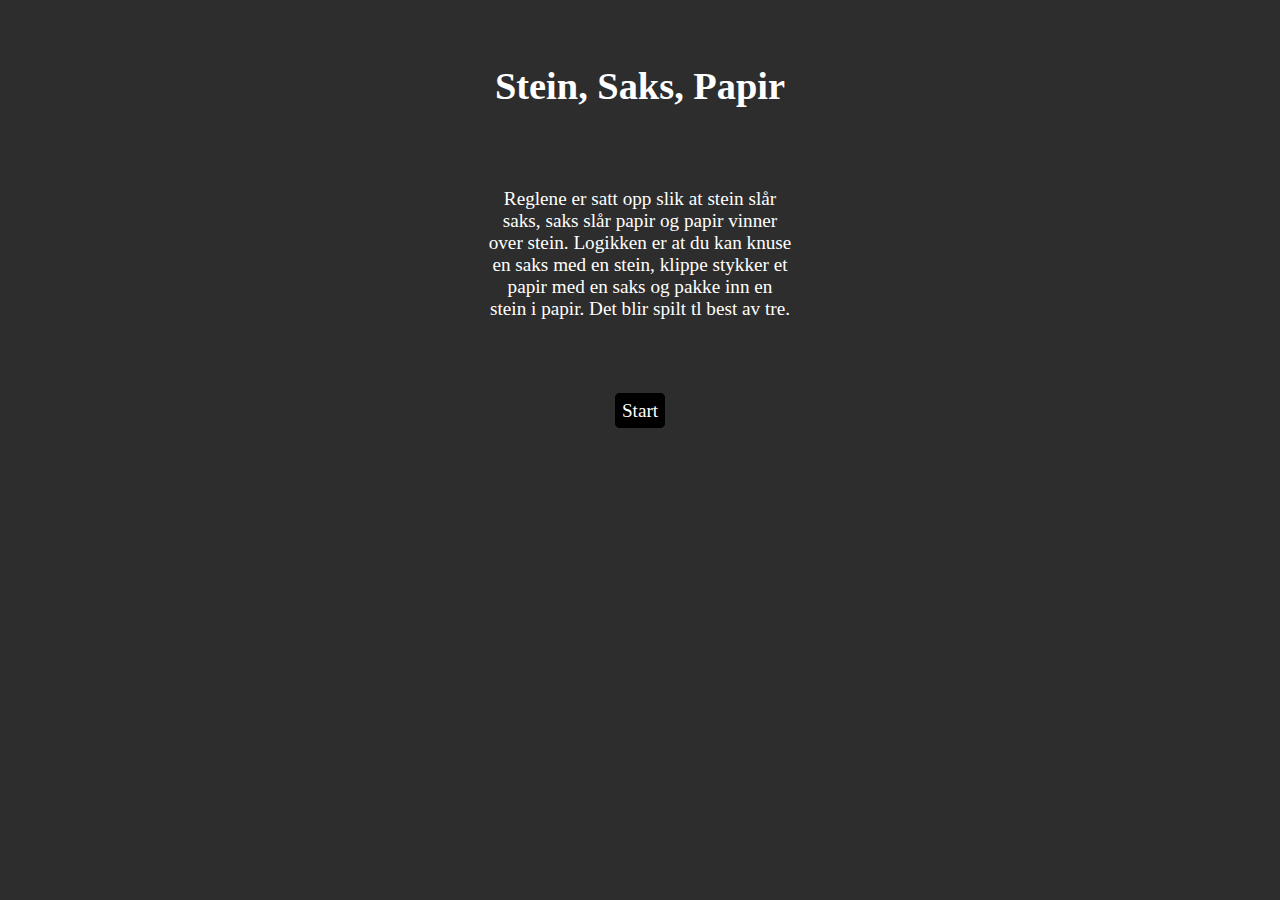
==== html/index.html @ 8ad82794 "første iterasjon" ====
<html lang="en">
<head>
    <meta charset="UTF-8">
    <meta name="viewport" content="width=device-width, initial-scale=1.0">
    <link rel="stylesheet" href="../CSS/style.css">
    <title>Stein, Saks, Papir</title>
</head>
<body>
    <h1>Stein, Saks, Papir</h1>

    <div class="desc">
        Reglene er satt opp slik at stein slår saks, saks slår papir og papir vinner over stein. Logikken er at du kan knuse en saks med en stein, 
        klippe stykker et papir med en saks og pakke inn en stein i papir. Det blir spilt tl best av tre.
    </div>

    <a class="start" href="./game.html">Start</a>

    
</body>
</html>
---- CSS/style.css ----
body{
    text-align: center;
    color: white;
    background-color: rgba(0, 0, 0, 0.822);
    font-size: 1.2rem;
}

.desc{
    margin: 5rem;
    margin-left: 30rem;
    margin-right: 30rem;
}

.start{
    text-decoration: none;
    color: white;
    border: solid black;    
    border-radius: 5px;
    padding: 4px;
    background-color: black;
}

h1{
    margin-top: 4rem;
}

.players{
    margin-top: 5rem;
}

.players > *{
    width: 300px;
    border: solid black;
    border-radius: 5px;
}

.p1{
    margin-right: 100px;
}

.ready{
    margin-top: 3rem;
    border: solid rgb(248, 40, 40);
    border-radius: 5px;
    font-size: 1.5rem;
    background-color: rgb(248, 40, 40);
}

.choose{
    margin-top: 1rem;
}

.choose > *{
    margin: 5px;
}
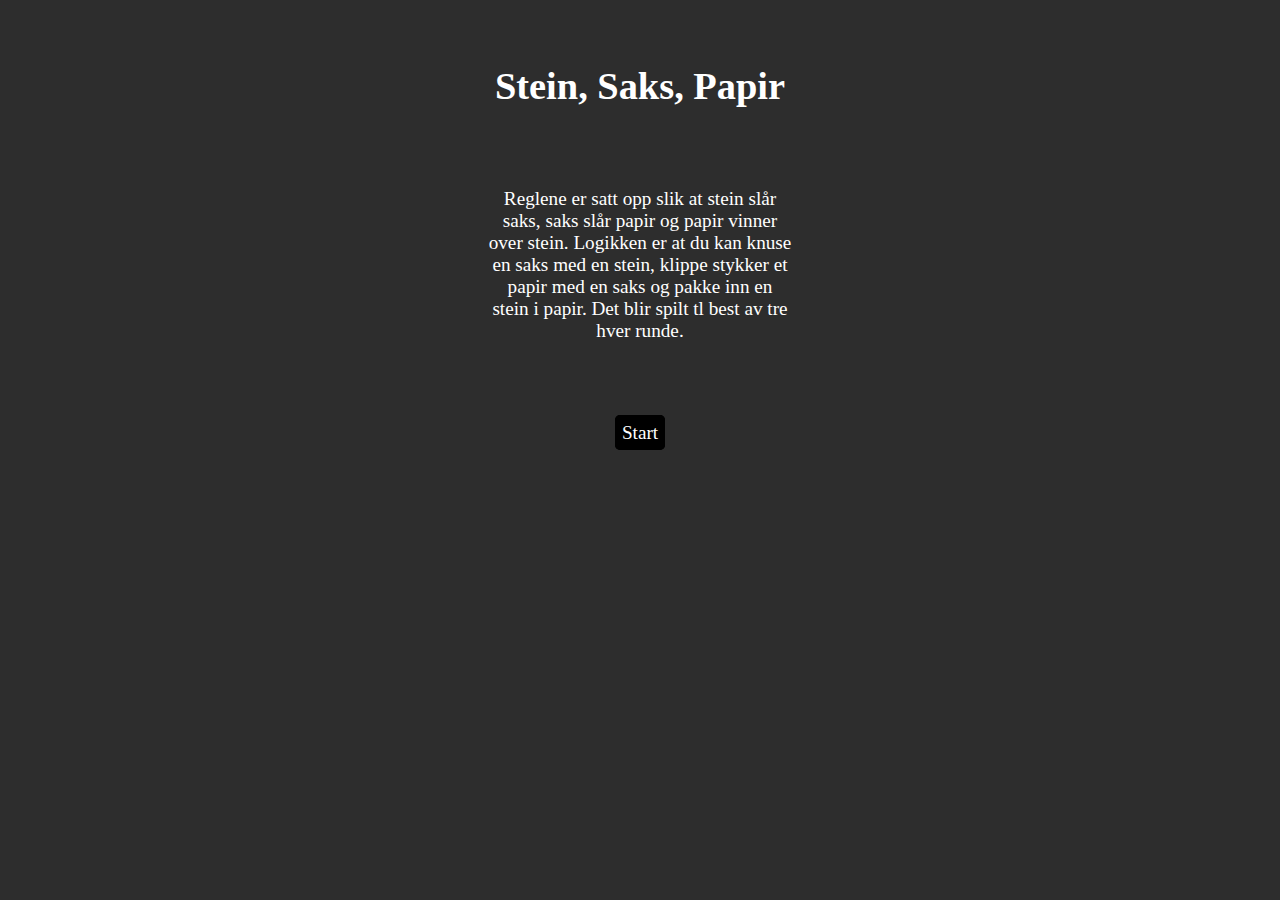
==== commit f16622d4: "Mangler bare lytder" ====
--- a/html/index.html
+++ b/html/index.html
@@ -10,7 +10,7 @@
 
     <div class="desc">
         Reglene er satt opp slik at stein slår saks, saks slår papir og papir vinner over stein. Logikken er at du kan knuse en saks med en stein, 
-        klippe stykker et papir med en saks og pakke inn en stein i papir. Det blir spilt tl best av tre.
+        klippe stykker et papir med en saks og pakke inn en stein i papir. Det blir spilt tl best av tre hver runde.
     </div>
 
     <a class="start" href="./game.html">Start</a>
--- a/CSS/style.css
+++ b/CSS/style.css
@@ -24,11 +24,47 @@
     margin-top: 4rem;
 }
 
-.players{
-    margin-top: 5rem;
+.round{
+    margin-top: 2rem;
+    font-size: 2rem
 }
 
-.players > *{
+.timer{
+    font-size: 4rem;
+}
+
+.score{
+    font-size: 3rem;
+    position: relative;
+    top: 6rem;
+    right: 3rem;
+    display: flex;
+}
+
+.score > *{
+    margin: 1rem;
+}
+
+.p1Round{
+    font-size: 3rem;
+    position: absolute;
+    left: 34%;
+    top: 30rem;
+}
+
+.p2Round{
+    font-size: 3rem;
+    position: absolute;
+    right: 34%;
+    top: 30rem;
+}
+
+.players{
+    margin-top: 2rem;
+    display: inline-flex;
+}
+
+.players > img{
     width: 300px;
     border: solid black;
     border-radius: 5px;
@@ -44,6 +80,7 @@
     border-radius: 5px;
     font-size: 1.5rem;
     background-color: rgb(248, 40, 40);
+    padding: 10px;
 }
 
 .choose{
